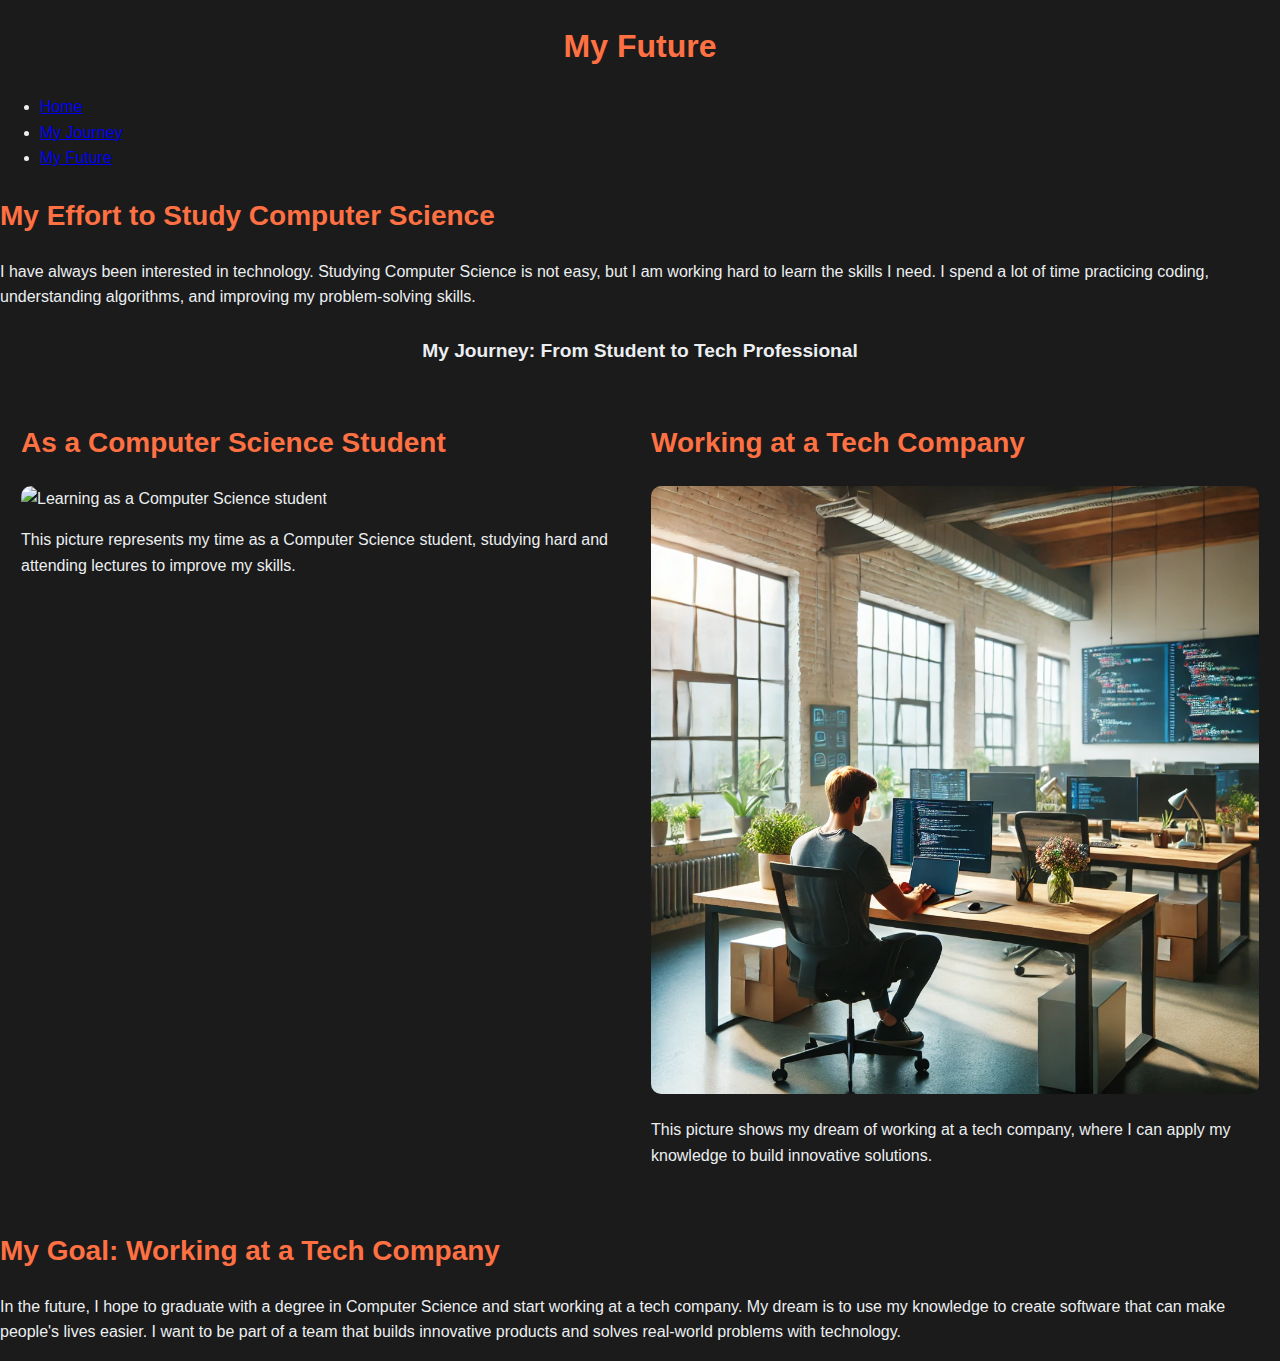
==== myfuture.html @ 58298d59 "test" ====
<!DOCTYPE html>
<html lang="en">
<head>
    <meta charset="UTF-8">
    <meta name="viewport" content="width=device-width, initial-scale=1.0">
    <title>My Future</title>
    <link rel="stylesheet" href="mystyle.css">
    <style>
        table {
            width: 100%;
            border-spacing: 20px;
        }
        td {
            width: 50%;
            vertical-align: top;
        }
        img {
            width: 100%;
            height: auto;
            border-radius: 10px;
        }
        caption {
            text-align: center;
            font-size: 1.2em;
            margin: 10px 0;
            font-weight: bold;
        }
    </style>
</head>
<body>
    <header>
        <h1>My Future</h1>
    </header>
    <nav>
        <ul>
            <li><a href="index.html">Home</a></li>
            <li><a href="myjourney.html">My Journey</a></li>
            <li><a href="myfuture.html">My Future</a></li>
        </ul>
    </nav>
    <section>
        <h2>My Effort to Study Computer Science</h2>
        <p>I have always been interested in technology. Studying Computer Science is not easy, but I am working hard to learn the skills I need. I spend a lot of time practicing coding, understanding algorithms, and improving my problem-solving skills.</p>

        <table>
            <caption>My Journey: From Student to Tech Professional</caption>
            <tr>
                <td>
                    <h2>As a Computer Science Student</h2>
                    <img src="resources/life at comsci tu.png" alt="Learning as a Computer Science student">
                    <p>This picture represents my time as a Computer Science student, studying hard and attending lectures to improve my skills.</p>
                </td>
                <td>
                    <h2>Working at a Tech Company</h2>
                    <img src="resources/Life at tech company.png" alt="Working in a tech company">
                    <p>This picture shows my dream of working at a tech company, where I can apply my knowledge to build innovative solutions.</p>
                </td>
            </tr>
        </table>

        <h2>My Goal: Working at a Tech Company</h2>
        <p>In the future, I hope to graduate with a degree in Computer Science and start working at a tech company. My dream is to use my knowledge to create software that can make people's lives easier. I want to be part of a team that builds innovative products and solves real-world problems with technology.</p>
    </section>
</body>
</html>
---- mystyle.css ----
body {
    font-family: 'Roboto', sans-serif;
    color: #ECEFF1;
    background-color: #1B1B1B; 
    margin: 0;
    padding: 0;
    line-height: 1.6;
}

#main-header {
    background-color: #263238; 
    color: #FF7043; 
    padding: 20px 0;
    text-align: center;
    box-shadow: 0px 4px 8px rgba(0, 0, 0, 0.5);
}

.header-title {
    margin: 0;
    font-size: 2.8rem;
    letter-spacing: 2px;
}


.site-nav ul {
    list-style-type: none;
    padding: 0;
    margin: 0;
    display: flex;
    justify-content: center;
    gap: 20px;
}

.site-nav ul li {
    display: inline;
}

.site-nav ul li a {
    color: #E64A19; 
    text-decoration: none;
    font-size: 1.2rem;
    padding: 10px;
    transition: color 0.3s ease-in-out;
}

.site-nav ul li a:hover {
    color: #FF8A65; 
}


.content-section {
    max-width: 900px;
    margin: 30px auto;
    padding: 25px;
    background-color: #212121; 
    border-radius: 12px;
    box-shadow: 0px 6px 12px rgba(0, 0, 0, 0.3);
}

.section-title {
    color: #FF7043; 
    font-size: 2.2rem;
    margin-bottom: 15px;
}

.introduction-text, .interest-text, .cta-text, .info-text {
    font-size: 1.2rem;
    margin-bottom: 20px;
}


.intro-image {
    max-width: 80%; 
    height: auto;
    display: block;
    margin: 20px auto;
    border-radius: 15px; 
    box-shadow: 0px 6px 12px rgba(0, 0, 0, 0.5);
}


.intro-video {
    width: 100%;
    border-radius: 12px;
    box-shadow: 0px 6px 12px rgba(0, 0, 0, 0.5);
}


.cta-link a, .info-link a {
    color: #FF7043;
    text-decoration: none;
    font-weight: bold;
    transition: color 0.3s ease-in-out;
}

.cta-link a:hover, .info-link a:hover {
    color: #FF8A65;
    text-decoration: underline;
}


#main-footer {
    background-color: #263238;
    color: #B0BEC5;
    text-align: center;
    padding: 15px 0;
    font-size: 0.9rem;
    box-shadow: 0px -4px 6px rgba(0, 0, 0, 0.5);
}

h1 {
    color: #FF7043;
    font-size: 2rem;
    text-align: center;
}

h2 {
    color: #FF7043;
    font-size: 1.75rem;
    margin-bottom: 20px;
}
/* ขนาดหน้าจอใหญ่ เช่น Desktop */
@media (min-width: 1025px) {
    /* CSS สำหรับ desktop */
    .container {
      display: flex;
      flex-direction: row;
    }
  }
  
  /* ขนาดหน้าจอขนาดกลาง เช่น Tablet */
  @media (min-width: 768px) and (max-width: 1024px) {
    /* CSS สำหรับ tablet */
    .container {
      display: flex;
      flex-direction: column;
    }
  }
  
  /* ขนาดหน้าจอเล็ก เช่น Mobile */
  @media (max-width: 767px) {
    /* CSS สำหรับมือถือ */
    .container {
      display: block;
    }
  }
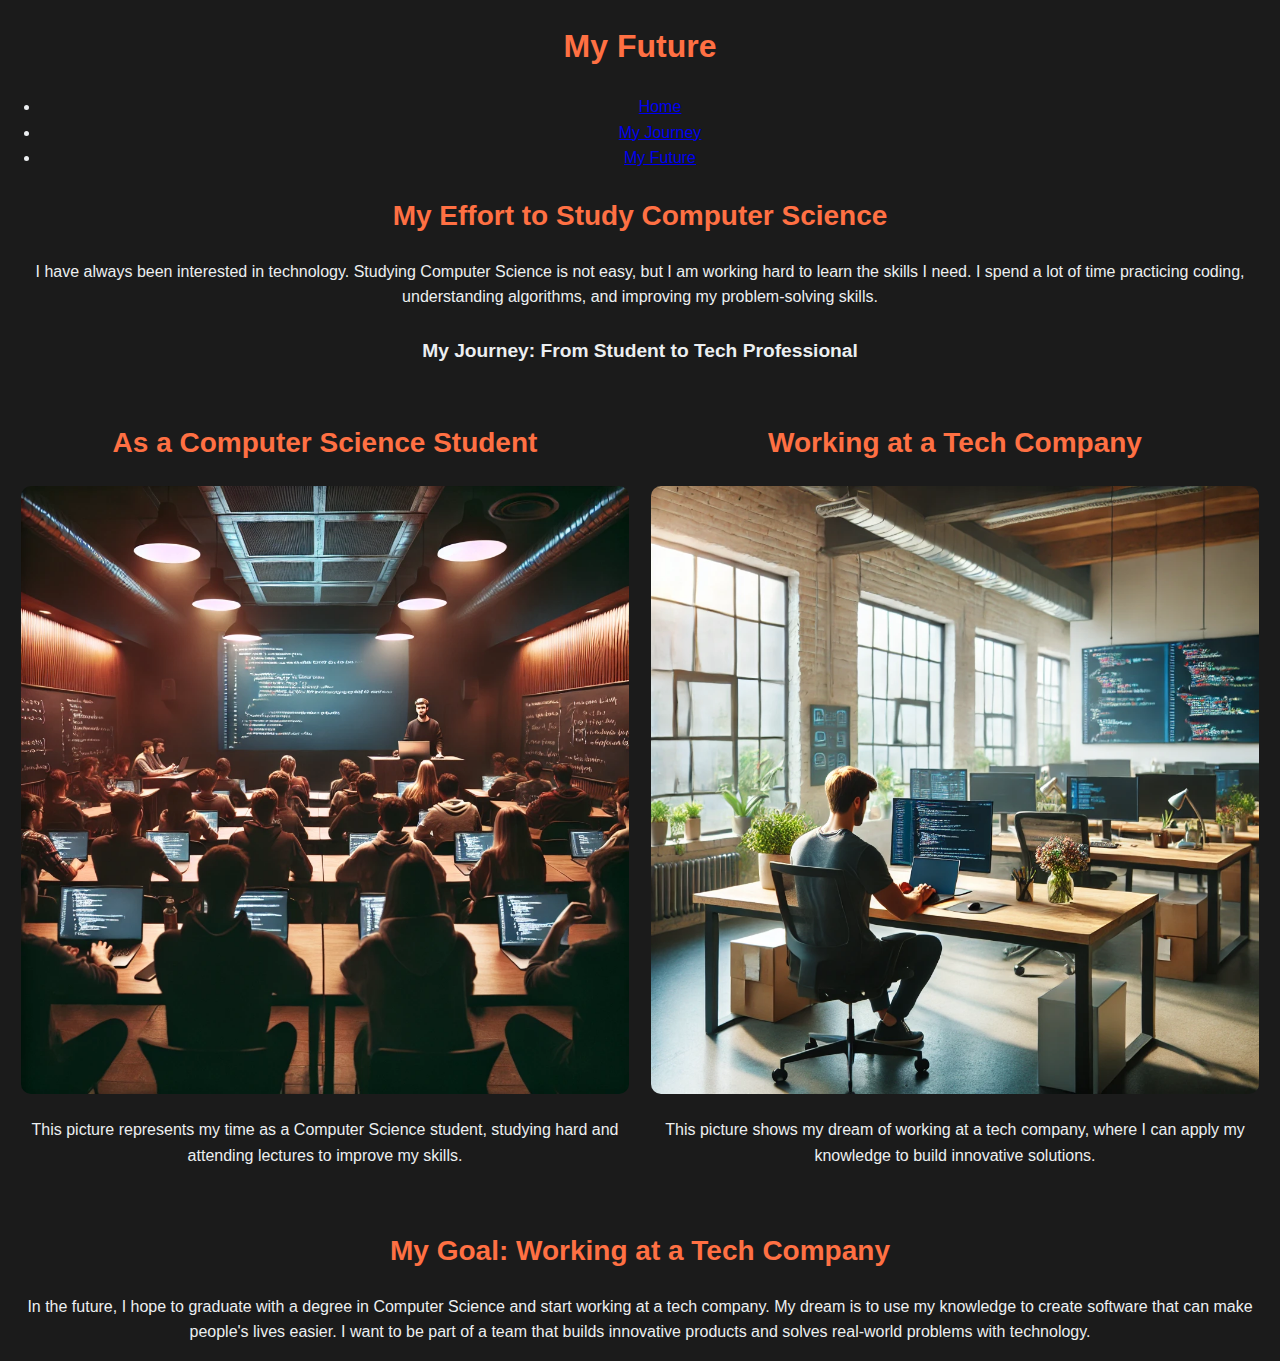
==== commit e642bfd8: "change layout html responsive design" ====
--- a/myfuture.html
+++ b/myfuture.html
@@ -47,7 +47,7 @@
             <tr>
                 <td>
                     <h2>As a Computer Science Student</h2>
-                    <img src="resources/life at comsci tu.png" alt="Learning as a Computer Science student">
+                    <img src="resources/life_at _comscitu.png" alt="Learning as a Computer Science student">
                     <p>This picture represents my time as a Computer Science student, studying hard and attending lectures to improve my skills.</p>
                 </td>
                 <td>
--- a/mystyle.css
+++ b/mystyle.css
@@ -119,28 +119,156 @@
     font-size: 1.75rem;
     margin-bottom: 20px;
 }
-/* ขนาดหน้าจอใหญ่ เช่น Desktop */
+/* การจัดเรียงให้กับ header บนมือถือ */
+@media (max-width: 767px) {
+    #main-header {
+        padding: 10px 0;
+    }
+
+    .header-title {
+        font-size: 2rem;
+    }
+
+    .site-nav ul {
+        flex-direction: column;
+        gap: 10px;
+    }
+
+    .site-nav ul li a {
+        font-size: 1rem;
+    }
+}
+
+/* ปรับขนาดวิดีโอและรูปภาพให้เล็กลงบนหน้าจอขนาดเล็ก */
+@media (max-width: 767px) {
+    .intro-image {
+        max-width: 100%;
+    }
+
+    .intro-video {
+        max-width: 100%;
+    }
+}
+
+/* การจัดเรียง container สำหรับ desktop */
 @media (min-width: 1025px) {
-    /* CSS สำหรับ desktop */
     .container {
-      display: flex;
-      flex-direction: row;
-    }
-  }
-  
-  /* ขนาดหน้าจอขนาดกลาง เช่น Tablet */
-  @media (min-width: 768px) and (max-width: 1024px) {
-    /* CSS สำหรับ tablet */
+        display: flex;
+        flex-direction: row;
+        justify-content: space-between;
+    }
+}
+
+/* การจัดเรียง container สำหรับ tablet */
+@media (min-width: 768px) and (max-width: 1024px) {
     .container {
-      display: flex;
-      flex-direction: column;
-    }
-  }
-  
-  /* ขนาดหน้าจอเล็ก เช่น Mobile */
-  @media (max-width: 767px) {
-    /* CSS สำหรับมือถือ */
-    .container {
-      display: block;
-    }
-  }+        display: flex;
+        flex-direction: column;
+        align-items: center;
+    }
+}
+.intro-nav {
+    display: flex;
+    justify-content: center;
+    gap: 15px;
+    margin: 20px 0;
+    font-size: 1.2rem;
+}
+
+.intro-nav a {
+    color: #FF7043;
+    text-decoration: none;
+    font-weight: bold;
+    transition: color 0.3s ease-in-out;
+}
+
+.intro-nav a:hover {
+    color: #FF8A65;
+}
+/* จัดศูนย์กลางให้กับทั้งสองส่วน */
+body {
+    font-family: 'Roboto', sans-serif;
+    color: #ECEFF1;
+    background-color: #1B1B1B; 
+    margin: 0;
+    padding: 0;
+    text-align: center;
+}
+
+#main-header {
+    background-color: #263238; 
+    color: #FF7043; 
+    padding: 20px 0;
+}
+
+.header-title {
+    font-size: 2.5rem;
+    margin-bottom: 20px;
+}
+
+.primary-links, .secondary-links {
+    margin-bottom: 20px;
+}
+
+.primary-links ul, .secondary-links ul {
+    list-style-type: none;
+    padding: 0;
+    margin: 0;
+}
+
+.primary-links ul {
+    display: flex;
+    flex-direction: column;
+    align-items: center;
+    gap: 10px;
+}
+
+.secondary-links ul {
+    display: flex;
+    flex-direction: column;
+    align-items: center;
+    gap: 10px;
+}
+
+.primary-links a, .secondary-links a {
+    color: #FF7043;
+    text-decoration: none;
+    font-size: 1.2rem;
+    font-weight: bold;
+    transition: color 0.3s ease-in-out;
+}
+
+.primary-links a:hover, .secondary-links a:hover {
+    color: #FF8A65;
+}
+/* สไตล์สำหรับปุ่มลิงก์ทั้งหมด */
+.site-nav ul, .content-section nav ul {
+    padding: 0;
+    list-style-type: none;
+    text-align: center;
+}
+
+.site-nav ul li, .content-section nav ul li {
+    display: block;
+    margin: 10px auto; /* กำหนดระยะห่างระหว่างปุ่ม */
+}
+
+.site-nav ul li a, .content-section nav ul li a {
+    display: block;
+    padding: 15px 20px;
+    background-color: #333;
+    color: #FF7043;
+    border-radius: 8px;
+    max-width: 200px;
+    text-align: center;
+    text-decoration: none;
+    font-weight: bold;
+    transition: background-color 0.3s ease, color 0.3s ease;
+    margin: 0 auto; /* จัดกึ่งกลาง */
+}
+
+/* กำหนดสไตล์เมื่อ hover */
+.site-nav ul li a:hover, .content-section nav ul li a:hover {
+    background-color: #FF7043;
+    color: #FFF;
+}